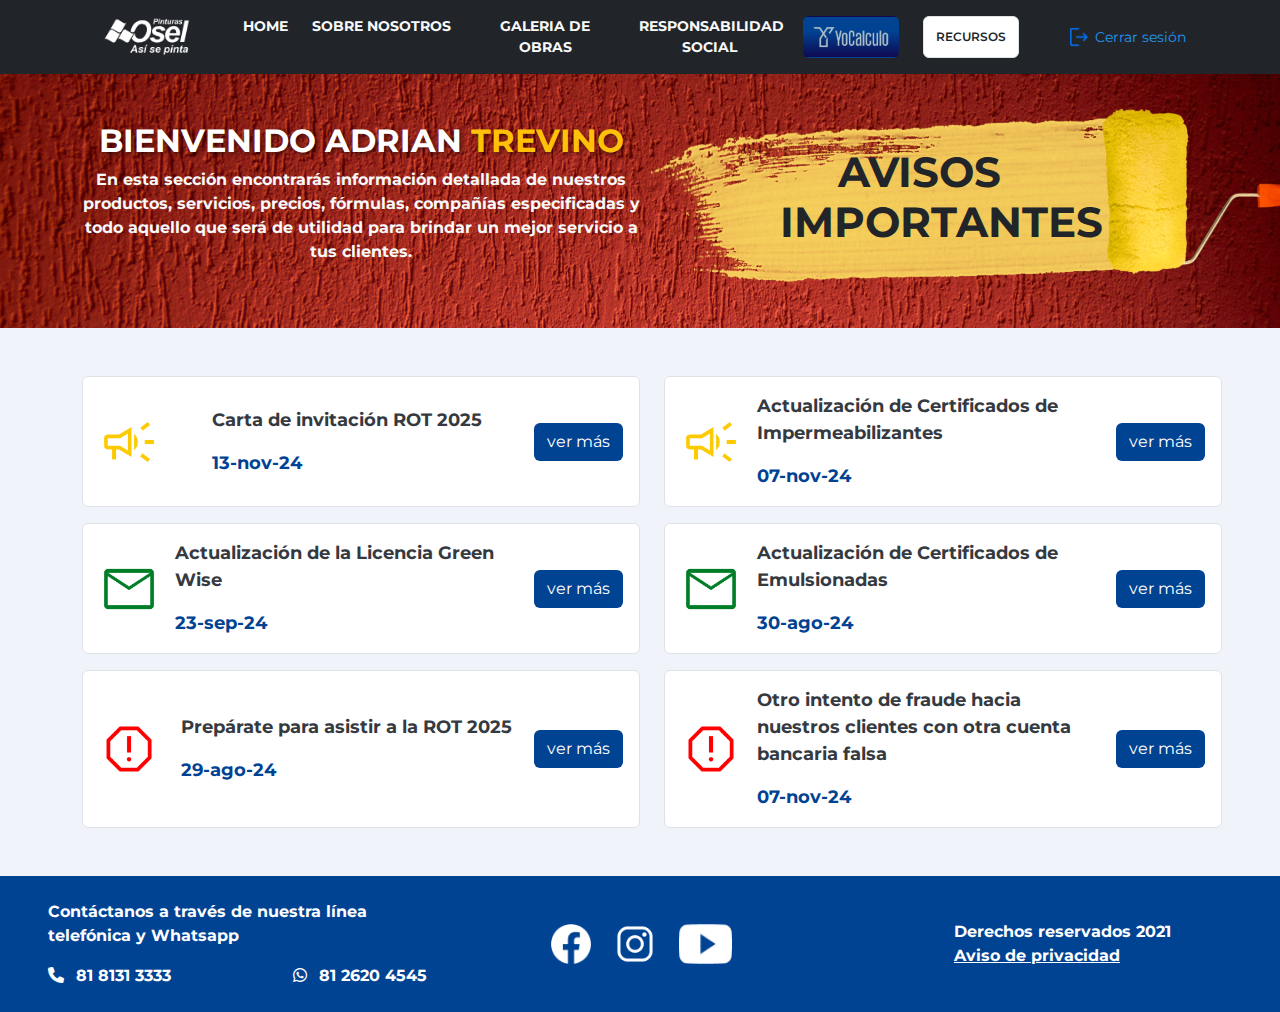
==== avisos.html @ 2d551494 "feat: first frontend version" ====
<!DOCTYPE html>
<html lang="en">
<head>
    <meta charset="UTF-8">
    <meta name="viewport" content="width=device-width, initial-scale=1.0">
    <title>Avisos</title>
    <link href="https://cdn.jsdelivr.net/npm/bootstrap@5.3.3/dist/css/bootstrap.min.css" rel="stylesheet" integrity="sha384-QWTKZyjpPEjISv5WaRU9OFeRpok6YctnYmDr5pNlyT2bRjXh0JMhjY6hW+ALEwIH" crossorigin="anonymous">
    <link rel="stylesheet" href="./assets/css/main.css">
    <link href="https://cdnjs.cloudflare.com/ajax/libs/font-awesome/6.0.0/css/all.min.css" rel="stylesheet">
    <link href="https://fonts.googleapis.com/css2?family=Montserrat:wght@400;700&display=swap" rel="stylesheet">
</head>
<body>
    <script src="./js/componentsLoader.js"></script>
    <div id="header-container" class="with-nav"></div>

    <div class="background-container-banner py-5 position-relative">
        <img class="bg-banner" src="./assets/img/Banner 14.png" alt="banner">
        <div class="container d-flex">
            <div class="container-text d-flex justify-content-between">
                <div class="w-50">
                    <h2 class="fw-bold fs-2 text-center text-white text-shadow">
                        BIENVENIDO ADRIAN
                        <span class="text-warning">TREVINO</span>
                    </h2>
                    <p class="text-base text-light text-center fw-bold">
                        En esta sección encontrarás información detallada de nuestros productos, servicios, precios, fórmulas, compañías especificadas y todo aquello que será de utilidad para brindar un mejor servicio a tus clientes.
                    </p>
                </div>
                <div class="w-50 position-relative d-flex align-items-center justify-content-center">
                    <h3 class="text-center text-dark fw-bold w-50 text-5xl">AVISOS IMPORTANTES</h3>
                    <img class="img-rodillo" src="./assets/img/rodillo amarillo.png" alt="rodillo amarillo">
                </div>
            </div>
        </div>
    </div>

    <div class="container my-5 d-flex flex-column gap-3">
        <div class="d-flex gap-4">
            <div class="card-aviso p-3 d-flex align-items-center bg-white shadown-xl border rounded col-6 d-flex justify-content-between gap-3">
                <img class="icon-card" src="./assets/icons/campaign.png" alt="">
                <div class="">
                    <p class="text-lg fw-bold">Carta de invitación ROT 2025</p>
                    <span class="text-lg fw-bold text-blue">13-nov-24</span>
                </div>
                <button class="btn btn-custom-2">ver más</button>
            </div>
            <div class="card-aviso p-3 d-flex align-items-center bg-white shadown-xl border rounded col-6 d-flex justify-content-between gap-3">
                <img class="icon-card" src="./assets/icons/campaign.png" alt="">
                <div class="">
                    <p class="text-lg fw-bold">Actualización de Certificados de Impermeabilizantes</p>
                    <span class="text-lg fw-bold text-blue">07-nov-24</span>
                </div>
                <button class="btn btn-custom-2">ver más</button>
            </div>
        </div>
        <div class="d-flex gap-4">
            <div class="card-aviso p-3 d-flex align-items-center bg-white shadown-xl border rounded col-6 d-flex justify-content-between gap-3">
                <img class="icon-card" src="./assets/icons/mail.png" alt="">
                <div class="">
                    <p class="text-lg fw-bold">Actualización de la Licencia Green Wise</p>
                    <span class="text-lg fw-bold text-blue">23-sep-24</span>
                </div>
                <button class="btn btn-custom-2">ver más</button>
            </div>
            <div class="card-aviso p-3 d-flex align-items-center bg-white shadown-xl border rounded col-6 d-flex justify-content-between gap-3">
                <img class="icon-card" src="./assets/icons/mail.png" alt="">
                <div class="">
                    <p class="text-lg fw-bold">Actualización de Certificados de Emulsionadas</p>
                    <span class="text-lg fw-bold text-blue">30-ago-24</span>
                </div>
                <button class="btn btn-custom-2">ver más</button>
            </div>
        </div>
        <div class="d-flex gap-4">
            <div class="card-aviso p-3 d-flex align-items-center bg-white shadown-xl border rounded col-6 d-flex justify-content-between gap-3">
                <img class="icon-card" src="./assets/icons/report.png" alt="">
                <div class="">
                    <p class="text-lg fw-bold">Prepárate para asistir a la ROT 2025</p>
                    <span class="text-lg fw-bold text-blue">29-ago-24</span>
                </div>
                <button class="btn btn-custom-2">ver más</button>
            </div>
            <div class="card-aviso p-3 d-flex align-items-center bg-white shadown-xl border rounded col-6 d-flex justify-content-between gap-3">
                <img class="icon-card" src="./assets/icons/report.png" alt="">
                <div class="">
                    <p class="text-lg fw-bold">Otro intento de fraude hacia nuestros clientes con otra cuenta bancaria falsa</p>
                    <span class="text-lg fw-bold text-blue">07-nov-24</span>
                </div>
                <button class="btn btn-custom-2">ver más</button>
            </div>
        </div>
    </div>

    <div id="footer-container"></div>
    <script src="https://cdn.jsdelivr.net/npm/bootstrap@5.3.3/dist/js/bootstrap.bundle.min.js" integrity="sha384-YvpcrYf0tY3lHB60NNkmXc5s9fDVZLESaAA55NDzOxhy9GkcIdslK1eN7N6jIeHz" crossorigin="anonymous"></script>
</body>
</html>
---- assets/css/main.css ----
/* Estilo para el fondo */
:root{
    --blue1: #193e57;
    --blue1-hover: #245b81;
    --blue2: #152c3b;
    --blue2-hover: #19374a;
    --blue3: #2196F3;
    --blue-4: #014393;
    --gray1: #353a41;
    --gray2: rgb(188, 188, 188);
    --bg1: #f1f3fa;
}

body {
    font-family: 'Montserrat', sans-serif;
    color: var(--gray1);
    background-color: var(--bg1);
    overflow-x: hidden;
}
.background-container {
    position: relative;
    width: 100%;
    min-height: 100vh; /* Altura completa de la pantalla */
    background: url('../img/bg1.jpg') no-repeat center center/cover;
}
.background-container-banner{
    background-repeat: no-repeat;
    background-size: cover;
    background-position: center;
    min-height: auto;
    padding-block: 2rem;
    overflow: hidden;
}
.background-container-banner--1{
    background: url('../img/Banner\ 12.png');
}
.background-container-banner--2{
    background: url('../img/Banner\ 7.png');
}
/* Capa del gradiente */
.background-overlay {
    position: absolute;
    bottom: 0;
    left: 0;
    width: 100%;
    height: 100%;
    background: linear-gradient(to top, rgba(5, 31, 79, 0.838), rgba(178, 178, 178, 0));
    z-index: 0;
}
/* Contenido dentro del fondo */
.content {
    position: relative;
    z-index: 2;
    color: #fff;
}

.icon{
    height: 24px;
}

.icon-media{
  height: 40px;
}

.icon-card{
  width: 60px;
}
.rounded-img{
    width: 250px;
    height: 250px;
}

.mt-6{
    margin-top: 10rem;
}

.my-10{
  margin-block: 7em !important;
}

.foot-labels{
    font-size: 15px;
}

.form-container {
    background-color: var(--blue1);
    border-radius: 20px;
    padding: 20px;
    max-width: 400px;
    color: #ffffff;
}
.form-control::placeholder {
    color: #b0c4de;  /* Color del placeholder */
    text-align: center; /* Centrar el texto */
}

.bg-banner{
  position: absolute;
  top: 50%;
  left: 0 ;
  transform: translateY(-50%);
  width: 100%;
  z-index: -1;
  object-fit: cover;
}

/*Elementos de bootstrap modificados*/

.btn-header-1{
  width:6em;
  background: rgb(14,10,81);
background: linear-gradient(0deg, rgba(14,10,81,1) 0%, rgba(1,67,147,1) 65%);
  position: relative;
  img{
    top: 50%;
    left: 50%;
    transform: translate(-50%, -50%);
    position: absolute;
    width: 80%;
  }

  &:hover{
    border: 1px solid var(--blue-4);
  }
}

.btn-custom {
    background-color: var(--blue2);
    border: 2px solid var(--blue1);
    color: #ffffff;
    border-radius: 16px;
    padding: 10px 20px;
    transition: all 0.3s ease;
}

.btn-custom-2{
  background-color: var(--blue-4);
  color: white;
  text-wrap: nowrap;
  font-size: 16px;
  height: fit-content;
  width: fit-content;
  &:hover{
    border: 1px solid var(--blue-4);
  }
}

.btn-custom:hover {
    background-color: var(--blue2-hover);
    color: #ffffff;
    border-color: var(--blue1-hover);
}

.card-curriculum{
  display: flex;
  flex-direction: column;
  justify-content: space-between;
  gap: 1em;
  img{
    width: 100%;
    height: 200px;
    object-fit: contain;
  }
}

.card-paint{
  background-color: white;
  border: 2px solid var(--gray2);
  border-radius: 15px;
  box-shadow: 2px 2px 2px rgb(234, 234, 234);
  padding: 1em;
}


.card-galeria{
  display: flex;
  justify-content: space-between;
  align-items: center;
  background-color: white;
  border: 2px solid var(--gray2);
  border-radius: 15px;
  padding: 1em;
  .btn{
    font-size: 14px;
    padding: 10px;
    height: 3em;
  }
}

.column-imgs{
  img{
    width: 50%;
  }
}

.card-equipo{
  display: flex;
  gap: 1rem;
  strong{
    text-wrap: nowrap;
  }
}

/* Estilos personalizados para el Header */
#header-container{

  nav{
    display: none !important;
  }

  &.with-nav{
    nav{
      display: flex !important;
    }
  }
}

header {
    background-color: var(--gray1); /* Fondo del Header */
  }
  
  header .logo img {
    max-height: 40px; /* Limitar el tamaño del logo */
  }
  
  header .btn-light {
    color: var(--blue3);
    background-color: transparent;
    border: none;
  }
  
  header .btn-light:hover {
    color: var(--blue3);
  }
  
  .navbar-container {
    display: none; /* Ocultar el navbar si no se necesita en una página */
    a{
      text-decoration: none;
      max-width: 10em;
      text-align: center;
    }
  }
  
  /* Mostrar navbar solo cuando haya una clase específica en el header */
 
  
.footer{
  background-color: #014393;
  color: white;

  a{
    color: white;
  }
}


  /*Style for text*/

  .text-xs{
    font-size: 12px;
  }

  .text-sm{
    font-size: 14px;
  }

  .text-base{
    font-size: 16px;
  }

  .text-lg{
    font-size: 18px;
  }

  .text-xl{
    font-size: 20px;
  }

  .text-2xl{
    font-size: 24px;
  }

  .text-3xl{
    font-size: 30px;
  }

  .text-4xl{
    font-size: 36px;
  }
  .text-5xl{
    font-size: 42px;
  }
  .text-6xl{
    font-size: 3.4rem;
  }
  .w-15{
    width: 15%;
  }


  /*text*/
  /* Text Shadow - Pequeño */
.text-shadow-sm {
  text-shadow: 1px 1px 2px rgba(0, 0, 0, 0.5);
}

/* Text Shadow - Normal */
.text-shadow {
  text-shadow: 2px 2px 4px rgba(0, 0, 0, 0.5);
}

/* Text Shadow - Mediano */
.text-shadow-md {
  text-shadow: 3px 3px 6px rgba(0, 0, 0, 0.5);
}

/* Text Shadow - Grande */
.text-shadow-lg {
  text-shadow: 4px 4px 8px rgba(0, 0, 0, 0.5);
}

/* Text Shadow - Extra Grande */
.text-shadow-xl {
  text-shadow: 5px 5px 10px rgba(0, 0, 0, 0.5);
}

/* Text Shadow - Doble Sombra (más artístico) */
.text-shadow-2xl {
  text-shadow: 1px 1px 2px rgba(0, 0, 0, 0.5), -2px -2px 4px rgba(0, 0, 0, 0.25);
}

/* Text Shadow - Brillante */
.text-shadow-bright {
  text-shadow: 0 0 10px rgba(255, 255, 255, 0.8), 0 0 20px rgba(255, 255, 255, 0.6);
}

/* Text Shadow - Neon */
.text-shadow-neon {
  text-shadow: 0 0 5px #03fa6e, 0 0 10px #03fa6e, 0 0 20px #03fa6e;
}

/* Text Shadow - Sutil */
.text-shadow-subtle {
  text-shadow: 1px 1px 3px rgba(0, 0, 0, 0.2);
}

/* Text Shadow - Ninguna */
.text-shadow-none {
  text-shadow: none;
}

.text-blue{
  color: var(--blue-4);
}

.img-rodillo{
  position: absolute;
  top: 50%;
  transform: translateY(-50%);
  right: -30%;
  z-index: -1;
  width: 130%;
}
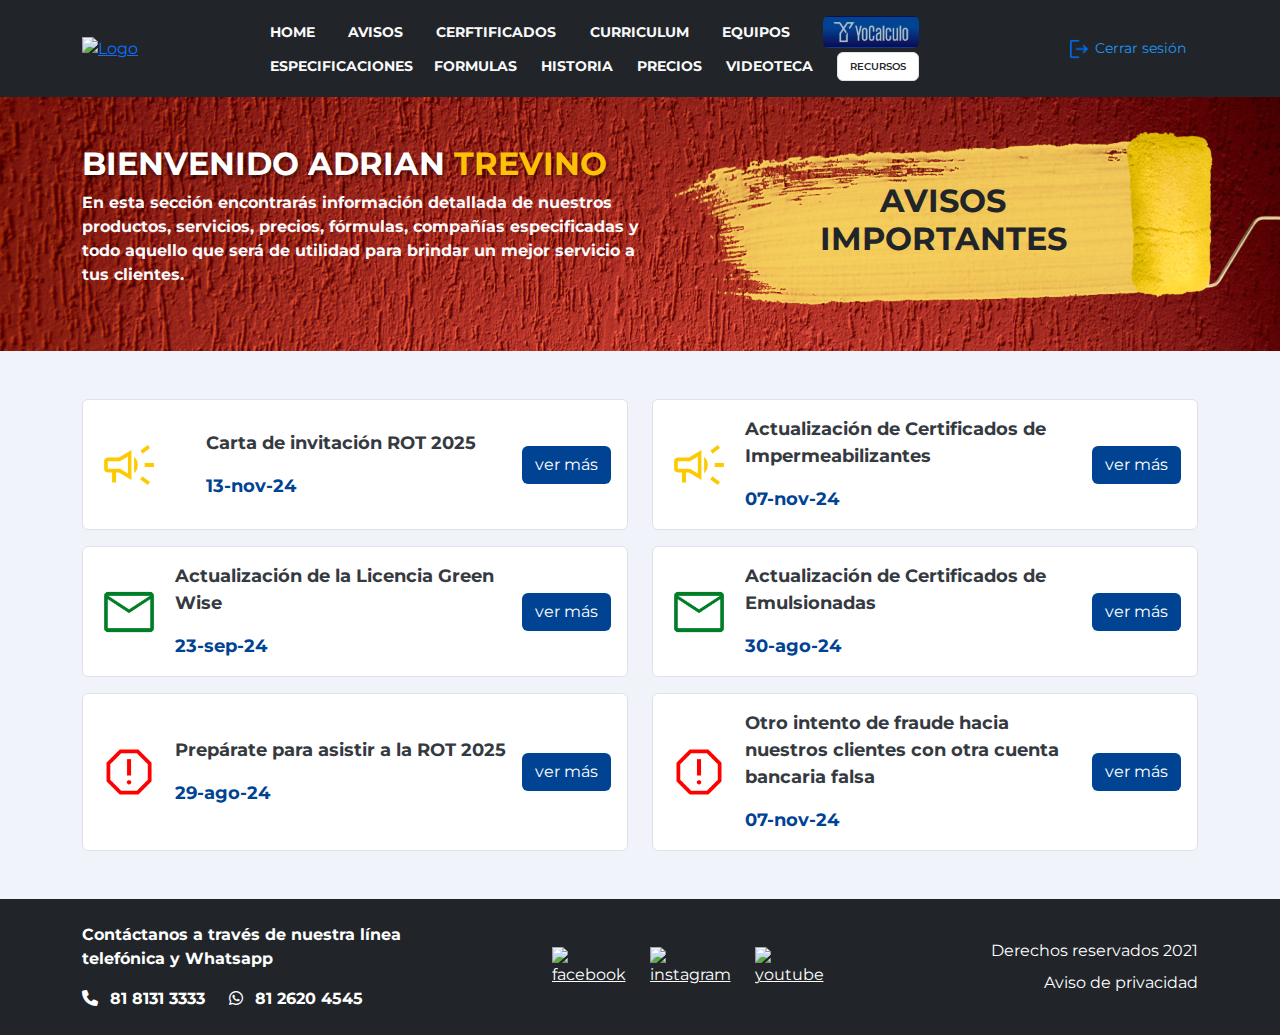
==== commit 89a7ad1f: "style: responsive design one" ====
--- a/avisos.html
+++ b/avisos.html
@@ -15,74 +15,77 @@
 
     <div class="background-container-banner py-5 position-relative">
         <img class="bg-banner" src="./assets/img/Banner 14.png" alt="banner">
-        <div class="container d-flex">
-            <div class="container-text d-flex justify-content-between">
-                <div class="w-50">
-                    <h2 class="fw-bold fs-2 text-center text-white text-shadow">
-                        BIENVENIDO ADRIAN
+        <div class="container d-flex flex-column">
+            <div class="container-text d-flex flex-column flex-md-row justify-content-between align-items-center gap-4">
+                <!-- Columna de bienvenida -->
+                <div class="col-12 col-md-6 text-center text-md-start">
+                    <h2 class="fw-bold fs-2 text-white text-shadow">
+                        BIENVENIDO ADRIAN 
                         <span class="text-warning">TREVINO</span>
                     </h2>
-                    <p class="text-base text-light text-center fw-bold">
+                    <p class="text-base text-light fw-bold">
                         En esta sección encontrarás información detallada de nuestros productos, servicios, precios, fórmulas, compañías especificadas y todo aquello que será de utilidad para brindar un mejor servicio a tus clientes.
                     </p>
                 </div>
-                <div class="w-50 position-relative d-flex align-items-center justify-content-center">
-                    <h3 class="text-center text-dark fw-bold w-50 text-5xl">AVISOS IMPORTANTES</h3>
+                <!-- Columna de avisos -->
+                <div class="col-12 col-md-6 position-relative d-flex align-items-center justify-content-center flex-column">
+                    <h3 class="text-center text-dark w-50 fw-bold fs-2">AVISOS IMPORTANTES</h3>
                     <img class="img-rodillo" src="./assets/img/rodillo amarillo.png" alt="rodillo amarillo">
                 </div>
             </div>
         </div>
     </div>
+    
 
     <div class="container my-5 d-flex flex-column gap-3">
-        <div class="d-flex gap-4">
-            <div class="card-aviso p-3 d-flex align-items-center bg-white shadown-xl border rounded col-6 d-flex justify-content-between gap-3">
+        <div class="d-flex flex-column flex-md-row gap-4">
+            <div class="card-aviso p-3 d-flex w-100 w-md-50 flex-md-column flex-lg-row align-items-center bg-white shadown-xl border rounded d-flex justify-content-between gap-3">
                 <img class="icon-card" src="./assets/icons/campaign.png" alt="">
-                <div class="">
+                <div class="d-flex flex-column align-items-md-center align-items-lg-start">
                     <p class="text-lg fw-bold">Carta de invitación ROT 2025</p>
                     <span class="text-lg fw-bold text-blue">13-nov-24</span>
                 </div>
                 <button class="btn btn-custom-2">ver más</button>
             </div>
-            <div class="card-aviso p-3 d-flex align-items-center bg-white shadown-xl border rounded col-6 d-flex justify-content-between gap-3">
+            <div class="card-aviso p-3 d-flex w-100 w-md-50 flex-md-column flex-lg-row align-items-center bg-white shadown-xl border rounded d-flex justify-content-between gap-3">
                 <img class="icon-card" src="./assets/icons/campaign.png" alt="">
-                <div class="">
-                    <p class="text-lg fw-bold">Actualización de Certificados de Impermeabilizantes</p>
+                <div class="d-flex flex-column align-items-md-center align-items-lg-start">
+                    <p class="text-lg fw-bold text-xs">Actualización de Certificados de Impermeabilizantes</p>
                     <span class="text-lg fw-bold text-blue">07-nov-24</span>
                 </div>
                 <button class="btn btn-custom-2">ver más</button>
             </div>
         </div>
-        <div class="d-flex gap-4">
-            <div class="card-aviso p-3 d-flex align-items-center bg-white shadown-xl border rounded col-6 d-flex justify-content-between gap-3">
+        <div class="d-flex flex-column flex-md-row gap-4">
+            <div class="card-aviso p-3 d-flex w-100 w-md-50 flex-md-column flex-lg-row align-items-center bg-white shadown-xl border rounded d-flex justify-content-between gap-3">
                 <img class="icon-card" src="./assets/icons/mail.png" alt="">
-                <div class="">
+                <div class="d-flex flex-column align-items-md-center align-items-lg-start">
                     <p class="text-lg fw-bold">Actualización de la Licencia Green Wise</p>
                     <span class="text-lg fw-bold text-blue">23-sep-24</span>
                 </div>
                 <button class="btn btn-custom-2">ver más</button>
             </div>
-            <div class="card-aviso p-3 d-flex align-items-center bg-white shadown-xl border rounded col-6 d-flex justify-content-between gap-3">
+            <div class="card-aviso p-3 d-flex w-100 w-md-50 flex-md-column flex-lg-row align-items-center bg-white shadown-xl border rounded d-flex justify-content-between gap-3">
                 <img class="icon-card" src="./assets/icons/mail.png" alt="">
-                <div class="">
+                <div class="d-flex flex-column align-items-md-center align-items-lg-start">
                     <p class="text-lg fw-bold">Actualización de Certificados de Emulsionadas</p>
                     <span class="text-lg fw-bold text-blue">30-ago-24</span>
                 </div>
                 <button class="btn btn-custom-2">ver más</button>
             </div>
         </div>
-        <div class="d-flex gap-4">
-            <div class="card-aviso p-3 d-flex align-items-center bg-white shadown-xl border rounded col-6 d-flex justify-content-between gap-3">
+        <div class="d-flex flex-column flex-md-row gap-4">
+            <div class="card-aviso p-3 d-flex w-100 w-md-50 flex-md-column flex-lg-row align-items-center bg-white shadown-xl border rounded d-flex justify-content-between gap-3">
                 <img class="icon-card" src="./assets/icons/report.png" alt="">
-                <div class="">
+                <div class="d-flex flex-column align-items-md-center align-items-lg-start">
                     <p class="text-lg fw-bold">Prepárate para asistir a la ROT 2025</p>
                     <span class="text-lg fw-bold text-blue">29-ago-24</span>
                 </div>
                 <button class="btn btn-custom-2">ver más</button>
             </div>
-            <div class="card-aviso p-3 d-flex align-items-center bg-white shadown-xl border rounded col-6 d-flex justify-content-between gap-3">
+            <div class="card-aviso p-3 d-flex w-100 w-md-50 flex-md-column flex-lg-row align-items-center bg-white shadown-xl border rounded d-flex justify-content-between gap-3">
                 <img class="icon-card" src="./assets/icons/report.png" alt="">
-                <div class="">
+                <div class="d-flex flex-column align-items-md-center align-items-lg-start">
                     <p class="text-lg fw-bold">Otro intento de fraude hacia nuestros clientes con otra cuenta bancaria falsa</p>
                     <span class="text-lg fw-bold text-blue">07-nov-24</span>
                 </div>
@@ -92,6 +95,7 @@
     </div>
 
     <div id="footer-container"></div>
+    <script src="./js/main.js"></script>
     <script src="https://cdn.jsdelivr.net/npm/bootstrap@5.3.3/dist/js/bootstrap.bundle.min.js" integrity="sha384-YvpcrYf0tY3lHB60NNkmXc5s9fDVZLESaAA55NDzOxhy9GkcIdslK1eN7N6jIeHz" crossorigin="anonymous"></script>
 </body>
 </html>--- a/assets/css/main.css
+++ b/assets/css/main.css
@@ -59,15 +59,24 @@
 }
 
 .icon-media{
-  height: 40px;
-}
-
-.icon-card{
-  width: 60px;
+  max-height: 40px;
+}
+
+.icon-card {
+  max-width: 60px; /* Tamaño por defecto */
+}
+
+@media (max-width: 576px) { /* Pantallas móviles */
+  .icon-card {
+    max-width: 35px; /* Tamaño reducido en móviles */
+  }
 }
 .rounded-img{
-    width: 250px;
-    height: 250px;
+  width: 100%;
+  max-width: 250px;
+  aspect-ratio: 1 / 1; /* Mantiene una relación de aspecto cuadrada */
+  border-radius: 50%; /* Hace que la imagen sea redonda */
+  object-fit: cover; 
 }
 
 .mt-6{
@@ -100,6 +109,7 @@
   left: 0 ;
   transform: translateY(-50%);
   width: 100%;
+  height: 100%;
   z-index: -1;
   object-fit: cover;
 }
@@ -108,9 +118,11 @@
 
 .btn-header-1{
   width:6em;
+  height: 2em;
+  position: relative;
   background: rgb(14,10,81);
-background: linear-gradient(0deg, rgba(14,10,81,1) 0%, rgba(1,67,147,1) 65%);
-  position: relative;
+  background: linear-gradient(0deg, rgba(14,10,81,1) 0%, rgba(1,67,147,1) 65%);
+  
   img{
     top: 50%;
     left: 50%;
@@ -154,6 +166,7 @@
 .card-curriculum{
   display: flex;
   flex-direction: column;
+  align-items: center;
   justify-content: space-between;
   gap: 1em;
   img{
@@ -196,23 +209,32 @@
 .card-equipo{
   display: flex;
   gap: 1rem;
+  cursor: pointer;
   strong{
     text-wrap: nowrap;
   }
 }
 
+#preview-image, #preview-image-2{
+  width: 10em;
+  object-fit: contain;
+  height: 12em;
+}
+
 /* Estilos personalizados para el Header */
-#header-container{
-
-  nav{
-    display: none !important;
-  }
-
-  &.with-nav{
-    nav{
-      display: flex !important;
-    }
-  }
+
+#menu-toggle {
+  font-size: 1.5rem;
+  border: none;
+  background: none;
+}
+
+#mobile-menu {
+  z-index: 1050;
+}
+
+#mobile-menu.show {
+  display: block !important;
 }
 
 header {
@@ -258,7 +280,7 @@
   /*Style for text*/
 
   .text-xs{
-    font-size: 12px;
+    font-size: 10px;
   }
 
   .text-sm{
@@ -361,4 +383,21 @@
   right: -30%;
   z-index: -1;
   width: 130%;
+}
+
+/* Estilo para videos pequeños */
+.small-video {
+  cursor: pointer;
+  border: 2px solid transparent;
+  aspect-ratio: 16/9 !important;
+  width: 100%;
+}
+.small-video:hover {
+  border-color: #0d6efd; /* Color del borde al pasar el mouse */
+}
+
+/* Ajuste del video principal */
+.main-video {
+  width: 100%;
+  height: auto;
 }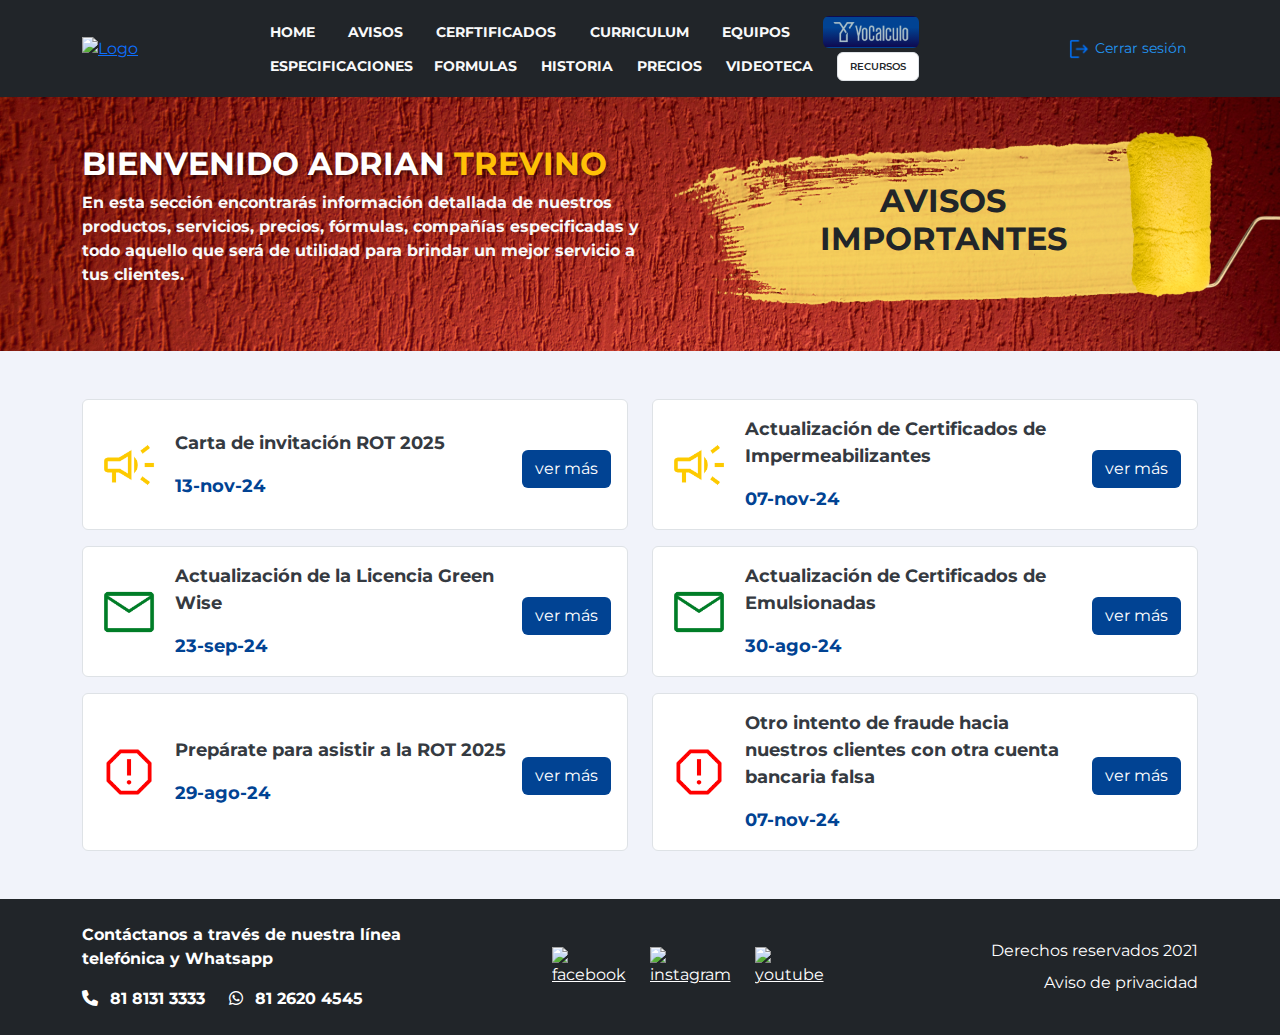
==== commit d3cc1737: "style: responsive equipos" ====
--- a/avisos.html
+++ b/avisos.html
@@ -39,57 +39,69 @@
 
     <div class="container my-5 d-flex flex-column gap-3">
         <div class="d-flex flex-column flex-md-row gap-4">
-            <div class="card-aviso p-3 d-flex w-100 w-md-50 flex-md-column flex-lg-row align-items-center bg-white shadown-xl border rounded d-flex justify-content-between gap-3">
+            <div class="card-aviso p-3 d-flex w-100 w-md-50 flex-md-column flex-lg-row align-items-center bg-white shadown-xl border rounded d-flex gap-3 justify-content-sm-between">
                 <img class="icon-card" src="./assets/icons/campaign.png" alt="">
-                <div class="d-flex flex-column align-items-md-center align-items-lg-start">
-                    <p class="text-lg fw-bold">Carta de invitación ROT 2025</p>
-                    <span class="text-lg fw-bold text-blue">13-nov-24</span>
+                <div class="d-flex flex-column gap-1 flex-lg-row w-100 h-100 justify-content-between align-items-lg-center">
+                    <div class="d-flex flex-column align-items-md-center align-items-lg-start">
+                        <p class="text-lg fw-bold text-xs text-md-center text-lg-start">Carta de invitación ROT 2025</p>
+                        <span class="text-lg fw-bold text-blue">13-nov-24</span>
+                    </div>
+                    <button class="btn btn-custom-2 mt-2 align-self-end align-self-md-center">ver más</button>
                 </div>
-                <button class="btn btn-custom-2">ver más</button>
             </div>
-            <div class="card-aviso p-3 d-flex w-100 w-md-50 flex-md-column flex-lg-row align-items-center bg-white shadown-xl border rounded d-flex justify-content-between gap-3">
+            <div class="card-aviso p-3 d-flex w-100 w-md-50 flex-md-column flex-lg-row align-items-center bg-white shadown-xl border rounded d-flex gap-3 justify-content-sm-between">
                 <img class="icon-card" src="./assets/icons/campaign.png" alt="">
-                <div class="d-flex flex-column align-items-md-center align-items-lg-start">
-                    <p class="text-lg fw-bold text-xs">Actualización de Certificados de Impermeabilizantes</p>
-                    <span class="text-lg fw-bold text-blue">07-nov-24</span>
+                <div class="d-flex flex-column gap-1 flex-lg-row w-100 h-100 justify-content-between align-items-lg-center">
+                    <div class="d-flex flex-column align-items-md-center align-items-lg-start">
+                        <p class="text-lg fw-bold text-xs text-md-center text-lg-start">Actualización de Certificados de Impermeabilizantes</p>
+                        <span class="text-lg fw-bold text-blue">07-nov-24</span>
+                    </div>
+                    <button class="btn btn-custom-2 mt-2 align-self-end align-self-md-center">ver más</button>
                 </div>
-                <button class="btn btn-custom-2">ver más</button>
             </div>
         </div>
         <div class="d-flex flex-column flex-md-row gap-4">
-            <div class="card-aviso p-3 d-flex w-100 w-md-50 flex-md-column flex-lg-row align-items-center bg-white shadown-xl border rounded d-flex justify-content-between gap-3">
+            <div class="card-aviso p-3 d-flex w-100 w-md-50 flex-md-column flex-lg-row align-items-center bg-white shadown-xl border rounded d-flex gap-3 justify-content-sm-between">
                 <img class="icon-card" src="./assets/icons/mail.png" alt="">
-                <div class="d-flex flex-column align-items-md-center align-items-lg-start">
-                    <p class="text-lg fw-bold">Actualización de la Licencia Green Wise</p>
-                    <span class="text-lg fw-bold text-blue">23-sep-24</span>
+                <div class="d-flex flex-column gap-1 flex-lg-row w-100 h-100 justify-content-between align-items-lg-center">
+                    <div class="d-flex flex-column align-items-md-center align-items-lg-start">
+                        <p class="text-lg fw-bold text-xs text-md-center text-lg-start">Actualización de la Licencia Green Wise</p>
+                        <span class="text-lg fw-bold text-blue">23-sep-24</span>
+                    </div>
+                    <button class="btn btn-custom-2 mt-2 align-self-end align-self-md-center">ver más</button>
                 </div>
-                <button class="btn btn-custom-2">ver más</button>
             </div>
-            <div class="card-aviso p-3 d-flex w-100 w-md-50 flex-md-column flex-lg-row align-items-center bg-white shadown-xl border rounded d-flex justify-content-between gap-3">
+            <div class="card-aviso p-3 d-flex w-100 w-md-50 flex-md-column flex-lg-row align-items-center bg-white shadown-xl border rounded d-flex gap-3 justify-content-sm-between">
                 <img class="icon-card" src="./assets/icons/mail.png" alt="">
-                <div class="d-flex flex-column align-items-md-center align-items-lg-start">
-                    <p class="text-lg fw-bold">Actualización de Certificados de Emulsionadas</p>
-                    <span class="text-lg fw-bold text-blue">30-ago-24</span>
+                <div class="d-flex flex-column gap-1 flex-lg-row w-100 h-100 justify-content-between align-items-lg-center">
+                    <div class="d-flex flex-column align-items-md-center align-items-lg-start">
+                        <p class="text-lg fw-bold text-xs text-md-center text-lg-start">Actualización de Certificados de Emulsionadas</p>
+                        <span class="text-lg fw-bold text-blue">30-ago-24</span>
+                    </div>
+                    <button class="btn btn-custom-2 mt-2 align-self-end align-self-md-center">ver más</button>
                 </div>
-                <button class="btn btn-custom-2">ver más</button>
             </div>
         </div>
         <div class="d-flex flex-column flex-md-row gap-4">
-            <div class="card-aviso p-3 d-flex w-100 w-md-50 flex-md-column flex-lg-row align-items-center bg-white shadown-xl border rounded d-flex justify-content-between gap-3">
+            <div class="card-aviso p-3 d-flex w-100 w-md-50 flex-md-column flex-lg-row align-items-center bg-white shadown-xl border rounded d-flex gap-3 justify-content-sm-between">
                 <img class="icon-card" src="./assets/icons/report.png" alt="">
-                <div class="d-flex flex-column align-items-md-center align-items-lg-start">
-                    <p class="text-lg fw-bold">Prepárate para asistir a la ROT 2025</p>
-                    <span class="text-lg fw-bold text-blue">29-ago-24</span>
+                <div class="d-flex flex-column gap-1 flex-lg-row w-100 h-100 justify-content-between align-items-lg-center">
+                    <div class="d-flex flex-column align-items-md-center align-items-lg-start">
+                        <p class="text-lg fw-bold text-xs text-md-center text-lg-start">Prepárate para asistir a la ROT 2025</p>
+                        <span class="text-lg fw-bold text-blue">29-ago-24</span>
+                    </div>
+                    <button class="btn btn-custom-2 mt-2 align-self-end align-self-md-center">ver más</button>
                 </div>
-                <button class="btn btn-custom-2">ver más</button>
             </div>
-            <div class="card-aviso p-3 d-flex w-100 w-md-50 flex-md-column flex-lg-row align-items-center bg-white shadown-xl border rounded d-flex justify-content-between gap-3">
+            <div class="card-aviso p-3 d-flex w-100 w-md-50 flex-md-column flex-lg-row align-items-center bg-white shadown-xl border rounded d-flex gap-3 justify-content-sm-between">
                 <img class="icon-card" src="./assets/icons/report.png" alt="">
-                <div class="d-flex flex-column align-items-md-center align-items-lg-start">
-                    <p class="text-lg fw-bold">Otro intento de fraude hacia nuestros clientes con otra cuenta bancaria falsa</p>
-                    <span class="text-lg fw-bold text-blue">07-nov-24</span>
+                <div class="d-flex flex-column gap-1 flex-lg-row w-100 h-100 justify-content-between align-items-lg-center">
+                    <div class="d-flex flex-column align-items-md-center align-items-lg-start">
+                        <p class="text-lg fw-bold text-xs text-md-center text-lg-start">Otro intento de fraude hacia nuestros clientes con otra cuenta bancaria falsa</p>
+                        <span class="text-lg fw-bold text-blue">07-nov-24</span>
+                    </div>
+                    <button class="btn btn-custom-2 mt-2 align-self-end align-self-md-center">ver más</button>
                 </div>
-                <button class="btn btn-custom-2">ver más</button>
             </div>
         </div>
     </div>
--- a/assets/css/main.css
+++ b/assets/css/main.css
@@ -157,6 +157,12 @@
   }
 }
 
+@media (max-width: 770px) { /* Pantallas móviles */
+  .btn-custom-2{
+    width: 100%;
+  }
+}
+
 .btn-custom:hover {
     background-color: var(--blue2-hover);
     color: #ffffff;
@@ -173,6 +179,53 @@
     width: 100%;
     height: 200px;
     object-fit: contain;
+  }
+}
+
+.card-responsive {
+  background-color: #f8f9fa; 
+  border: 1px solid #ddd;
+  border-radius: 8px;
+  overflow: hidden;
+  cursor: pointer;
+  img {
+      max-width: 80px;
+      height: auto;
+      border-radius: 4px;
+  }
+
+  .product {
+      strong {
+          font-size: 1rem;
+          white-space: nowrap;
+          overflow: hidden;
+          text-overflow: ellipsis;
+      }
+  }
+
+  button {
+      font-size: 0.9rem;
+      display: flex;
+      align-items: center;
+      justify-content: center;
+
+      .fa-download {
+          font-size: 1rem;
+      }
+  }
+
+  @media (max-width: 768px) {
+      .product {
+          text-align: center;
+
+          img {
+              margin-bottom: 0.5rem;
+          }
+      }
+
+      button {
+          margin-top: 1rem;
+      }
   }
 }
 
@@ -319,7 +372,7 @@
   .w-15{
     width: 15%;
   }
-
+  
 
   /*text*/
   /* Text Shadow - Pequeño */
@@ -385,6 +438,10 @@
   width: 130%;
 }
 
+.img-certificado{
+  width: 100%;
+  max-width: 14em;
+}
 /* Estilo para videos pequeños */
 .small-video {
   cursor: pointer;
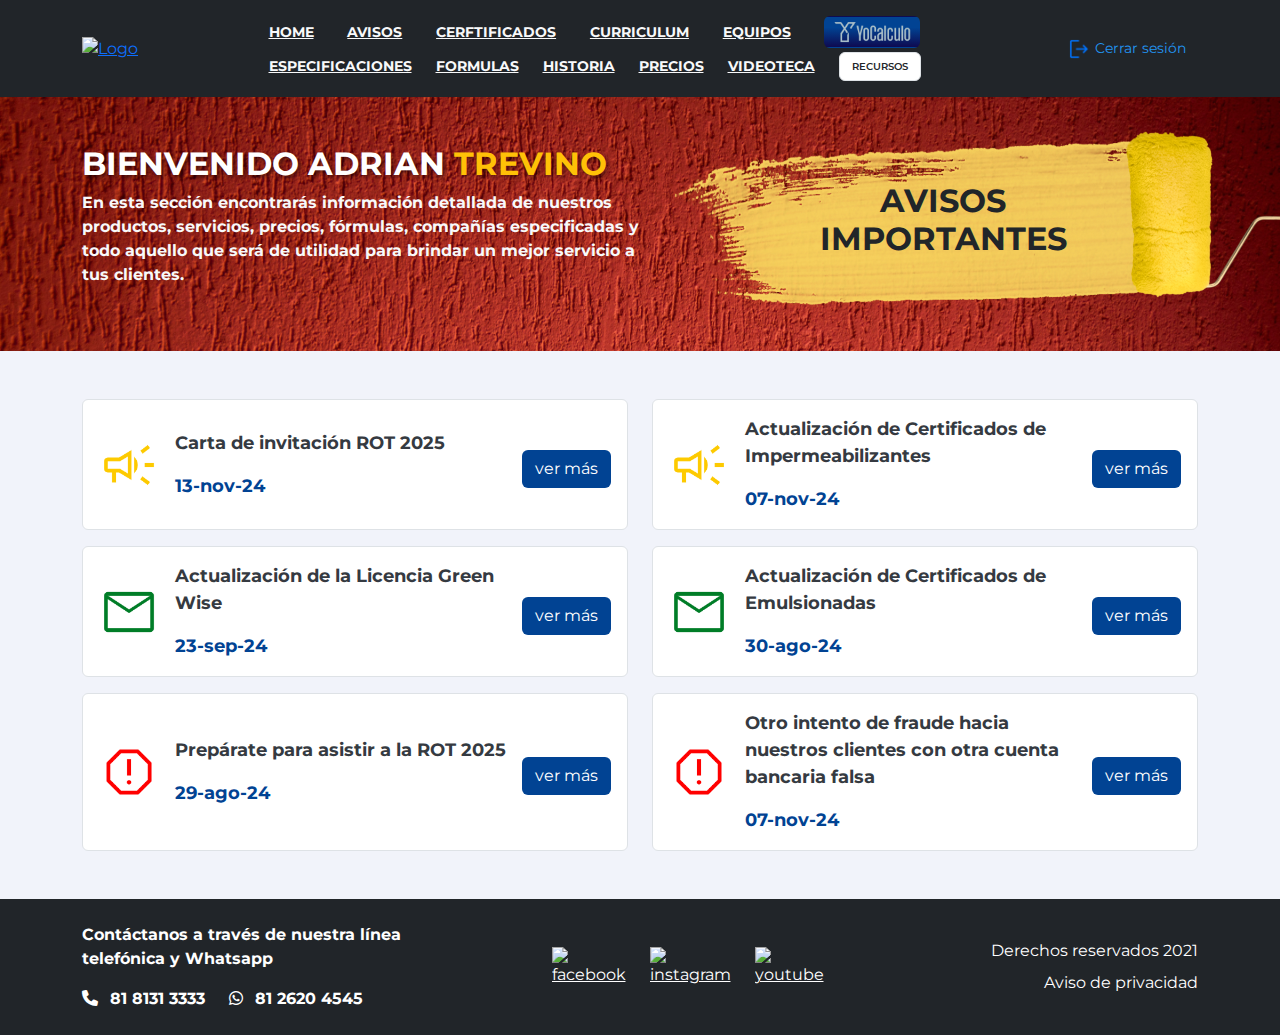
==== commit 72f0e0ba: "style: responsive version one" ====
--- a/avisos.html
+++ b/avisos.html
@@ -108,6 +108,7 @@
 
     <div id="footer-container"></div>
     <script src="./js/main.js"></script>
+    <script src="./js/menutoggle.js"></script>
     <script src="https://cdn.jsdelivr.net/npm/bootstrap@5.3.3/dist/js/bootstrap.bundle.min.js" integrity="sha384-YvpcrYf0tY3lHB60NNkmXc5s9fDVZLESaAA55NDzOxhy9GkcIdslK1eN7N6jIeHz" crossorigin="anonymous"></script>
 </body>
 </html>--- a/assets/css/main.css
+++ b/assets/css/main.css
@@ -151,7 +151,8 @@
   text-wrap: nowrap;
   font-size: 16px;
   height: fit-content;
-  width: fit-content;
+  width: fit-content !important;
+  
   &:hover{
     border: 1px solid var(--blue-4);
   }
@@ -308,14 +309,7 @@
     color: var(--blue3);
   }
   
-  .navbar-container {
-    display: none; /* Ocultar el navbar si no se necesita en una página */
-    a{
-      text-decoration: none;
-      max-width: 10em;
-      text-align: center;
-    }
-  }
+ 
   
   /* Mostrar navbar solo cuando haya una clase específica en el header */
  
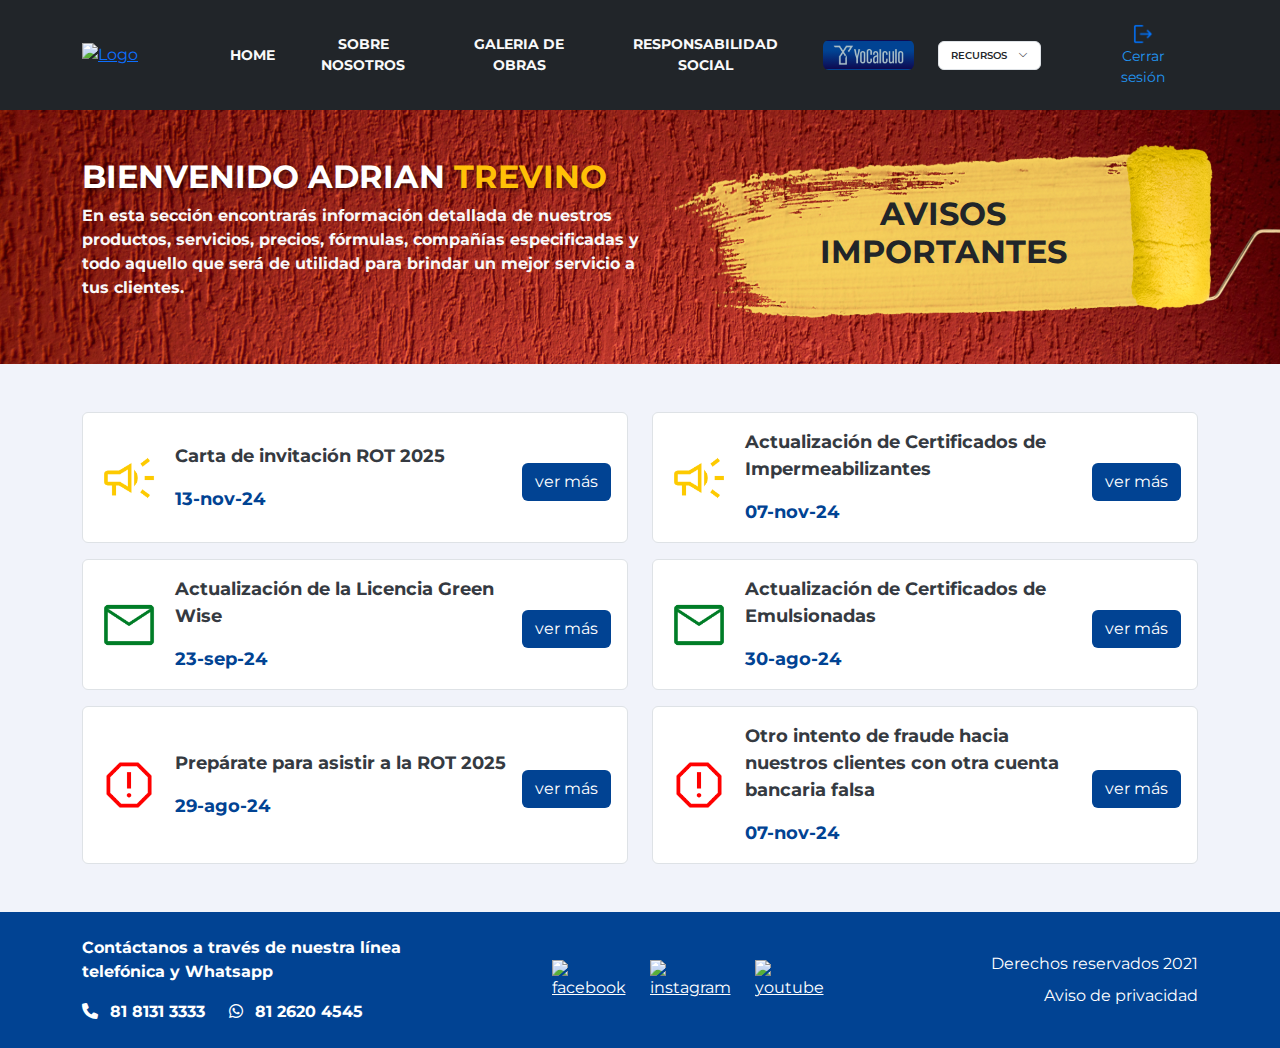
==== commit f086d94f: "feat: implement client-requested changes -> implement drop-menu" ====
--- a/avisos.html
+++ b/avisos.html
@@ -6,6 +6,7 @@
     <title>Avisos</title>
     <link href="https://cdn.jsdelivr.net/npm/bootstrap@5.3.3/dist/css/bootstrap.min.css" rel="stylesheet" integrity="sha384-QWTKZyjpPEjISv5WaRU9OFeRpok6YctnYmDr5pNlyT2bRjXh0JMhjY6hW+ALEwIH" crossorigin="anonymous">
     <link rel="stylesheet" href="./assets/css/main.css">
+    <link href="https://cdn.jsdelivr.net/npm/bootstrap-icons/font/bootstrap-icons.css" rel="stylesheet">
     <link href="https://cdnjs.cloudflare.com/ajax/libs/font-awesome/6.0.0/css/all.min.css" rel="stylesheet">
     <link href="https://fonts.googleapis.com/css2?family=Montserrat:wght@400;700&display=swap" rel="stylesheet">
 </head>
@@ -108,7 +109,7 @@
 
     <div id="footer-container"></div>
     <script src="./js/main.js"></script>
+    <script src="https://cdn.jsdelivr.net/npm/bootstrap@5.3.3/dist/js/bootstrap.bundle.min.js" integrity="sha384-YvpcrYf0tY3lHB60NNkmXc5s9fDVZLESaAA55NDzOxhy9GkcIdslK1eN7N6jIeHz" crossorigin="anonymous"></script>
     <script src="./js/menutoggle.js"></script>
-    <script src="https://cdn.jsdelivr.net/npm/bootstrap@5.3.3/dist/js/bootstrap.bundle.min.js" integrity="sha384-YvpcrYf0tY3lHB60NNkmXc5s9fDVZLESaAA55NDzOxhy9GkcIdslK1eN7N6jIeHz" crossorigin="anonymous"></script>
 </body>
 </html>--- a/assets/css/main.css
+++ b/assets/css/main.css
@@ -21,7 +21,7 @@
     position: relative;
     width: 100%;
     min-height: 100vh; /* Altura completa de la pantalla */
-    background: url('../img/bg1.jpg') no-repeat center center/cover;
+    background: url('../img/bg-home.png') no-repeat center center/cover;
 }
 .background-container-banner{
     background-repeat: no-repeat;
@@ -31,20 +31,15 @@
     padding-block: 2rem;
     overflow: hidden;
 }
-.background-container-banner--1{
-    background: url('../img/Banner\ 12.png');
-}
-.background-container-banner--2{
-    background: url('../img/Banner\ 7.png');
-}
+
 /* Capa del gradiente */
 .background-overlay {
     position: absolute;
     bottom: 0;
     left: 0;
     width: 100%;
-    height: 100%;
-    background: linear-gradient(to top, rgba(5, 31, 79, 0.838), rgba(178, 178, 178, 0));
+    height: 30%;
+    background: linear-gradient(to top, #004393, rgba(178, 178, 178, 0));
     z-index: 0;
 }
 /* Contenido dentro del fondo */
@@ -54,6 +49,13 @@
     color: #fff;
 }
 
+.img-logo{
+  width: 5em;
+}
+
+.img-circle{
+  width: 25%;
+}
 .icon{
     height: 24px;
 }
@@ -73,7 +75,7 @@
 }
 .rounded-img{
   width: 100%;
-  max-width: 250px;
+  max-width: 200px;
   aspect-ratio: 1 / 1; /* Mantiene una relación de aspecto cuadrada */
   border-radius: 50%; /* Hace que la imagen sea redonda */
   object-fit: cover; 
@@ -91,12 +93,18 @@
     font-size: 15px;
 }
 
+
+
 .form-container {
     background-color: var(--blue1);
-    border-radius: 20px;
+    border-radius: 14px;
     padding: 20px;
     max-width: 400px;
     color: #ffffff;
+    
+    input, button{
+      font-size: 12px;
+    }
 }
 .form-control::placeholder {
     color: #b0c4de;  /* Color del placeholder */
@@ -116,9 +124,17 @@
 
 /*Elementos de bootstrap modificados*/
 
+.btn-logout{
+  width: fit-content;
+  padding: 0;
+}
+
+.btn-header{
+  width:6em;
+  height: 1.86em;
+}
+
 .btn-header-1{
-  width:6em;
-  height: 2em;
   position: relative;
   background: rgb(14,10,81);
   background: linear-gradient(0deg, rgba(14,10,81,1) 0%, rgba(1,67,147,1) 65%);
@@ -136,12 +152,32 @@
   }
 }
 
+.dropdown-toggle::after{
+  display: none !important;
+}
+
+@media (max-width: 576px){
+  .dropdown-item::before{
+    transform: rotate(-90deg);
+  }
+}
+
+/* Estilo para posicionar submenús */
+.dropdown-submenu {
+  position: relative;
+}
+.dropdown-submenu .dropdown-menu {
+  top: 0;
+  left: 100%;
+  margin-top: -1px;
+}
+
 .btn-custom {
     background-color: var(--blue2);
     border: 2px solid var(--blue1);
     color: #ffffff;
-    border-radius: 16px;
-    padding: 10px 20px;
+    border-radius: 10px;
+    padding: 7px 16px;
     transition: all 0.3s ease;
 }
 
@@ -270,12 +306,16 @@
 }
 
 #preview-image, #preview-image-2{
-  width: 10em;
+  width: 50%;
+  aspect-ratio: 9/16;
   object-fit: contain;
-  height: 12em;
 }
 
 /* Estilos personalizados para el Header */
+
+#mobile-menu{
+  max-width: 22em;
+}
 
 #menu-toggle {
   font-size: 1.5rem;
@@ -296,6 +336,8 @@
   }
   
   header .logo img {
+    min-width: 100px;
+    object-fit: contain;
     max-height: 40px; /* Limitar el tamaño del logo */
   }
   
@@ -315,7 +357,7 @@
  
   
 .footer{
-  background-color: #014393;
+  background-color: var(--blue-4);
   color: white;
 
   a{
@@ -432,6 +474,10 @@
   width: 130%;
 }
 
+.img-marca{
+  max-width: 16em;
+}
+
 .img-certificado{
   width: 100%;
   max-width: 14em;
